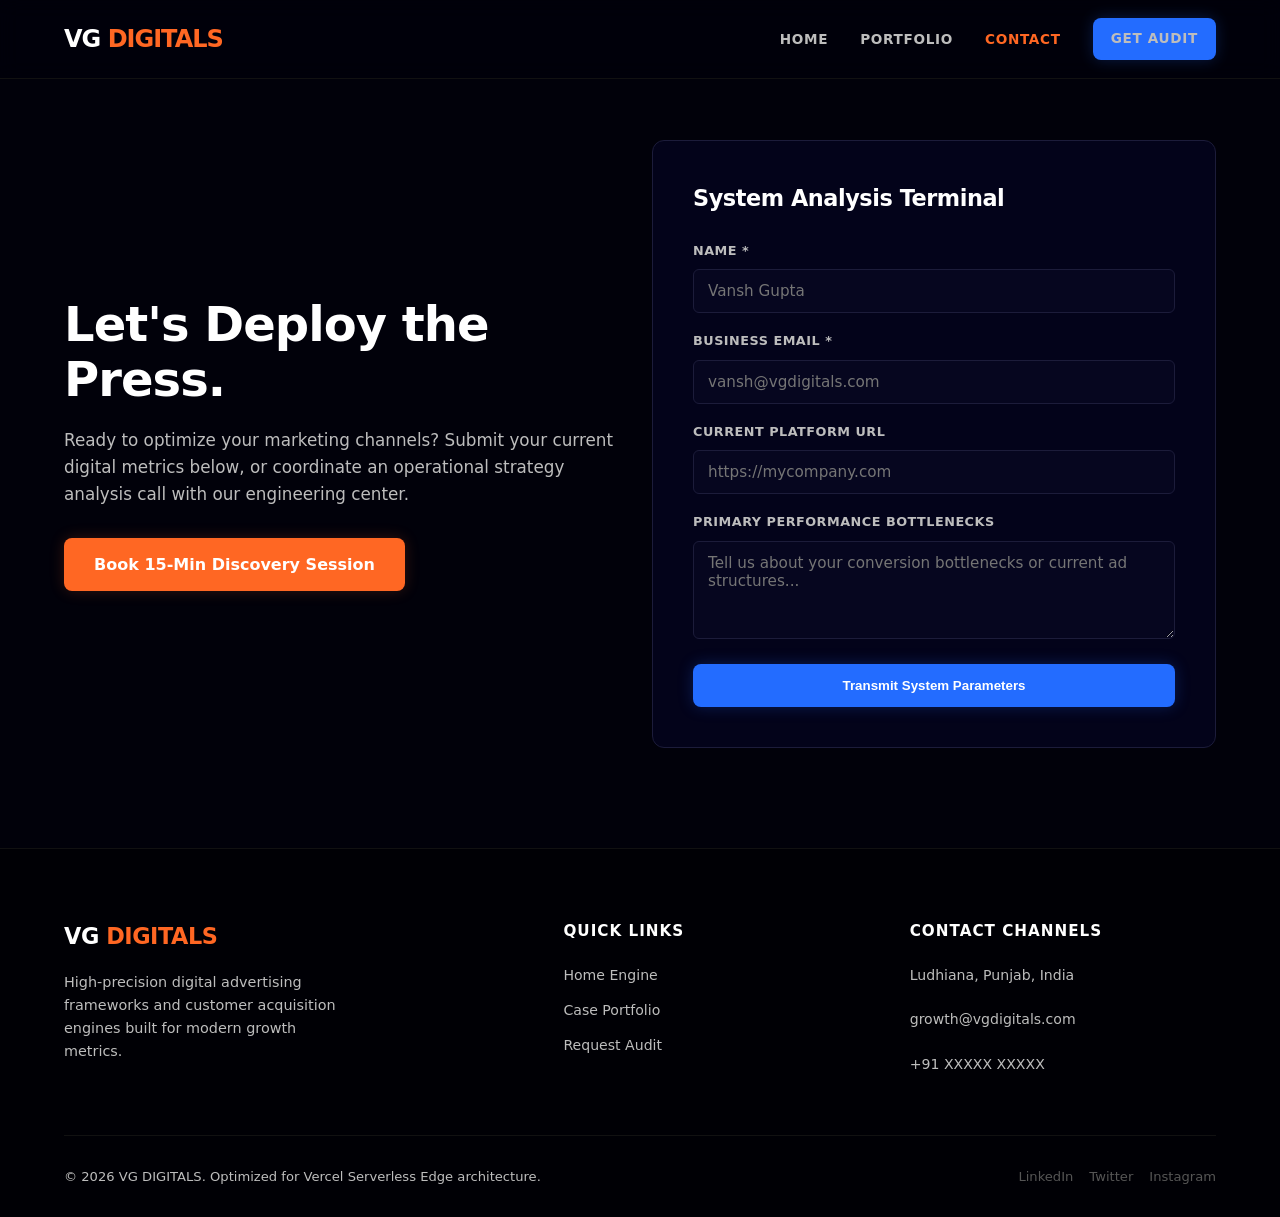
==== contact.html @ b2f84795 "Initial file setup" ====
<!DOCTYPE html>
<html lang="en">
<head>
    <meta charset="UTF-8">
    <meta name="viewport" content="width=device-width, initial-scale=1.0">
    <title>Request Growth Analysis | VG DIGITALS</title>
    <link rel="stylesheet" href="style.css">
</head>
<body>

    <header class="main-header">
        <div class="container navbar">
            <a href="index.html" class="logo">VG <span>DIGITALS</span></a>
            <nav>
                <ul class="nav-links">
                    <li><a href="index.html">HOME</a></li>
                    <li><a href="portfolio.html">PORTFOLIO</a></li>
                    <li><a href="contact.html" class="active">CONTACT</a></li>
                    <li><a href="contact.html" class="btn btn-primary" style="padding: 8px 16px;">GET AUDIT</a></li>
                </ul>
            </nav>
            <button class="burger-menu" aria-label="Toggle Navigation">
                <span></span><span></span><span></span>
            </button>
        </div>
    </header>

    <main class="container" style="padding-top: 40px; min-height:65vh;">
        <div class="grid-2" style="align-items: center; padding-top:20px;">
            <div>
                <h1 style="font-size: 3rem; margin-bottom: 20px; line-height:1.15;">Let's Deploy the Press.</h1>
                <p style="margin-bottom:30px; font-size:1.05rem;">Ready to optimize your marketing channels? Submit your current digital metrics below, or coordinate an operational strategy analysis call with our engineering center.</p>
                <a href="https://calendly.com" target="_blank" class="btn btn-secondary">Book 15-Min Discovery Session</a>
            </div>
            <div class="form-box">
                <div class="form-header" style="margin-bottom: 24px;">
                    <h3>System Analysis Terminal</h3>
                </div>
                <form action="#" method="POST">
                    <div class="form-group"><label>Name *</label><input type="text" required placeholder="Vansh Gupta"></div>
                    <div class="form-group"><label>Business Email *</label><input type="email" required placeholder="vansh@vgdigitals.com"></div>
                    <div class="form-group"><label>Current Platform URL</label><input type="url" placeholder="https://mycompany.com"></div>
                    <div class="form-group"><label>Primary Performance Bottlenecks</label><textarea rows="4" placeholder="Tell us about your conversion bottlenecks or current ad structures..."></textarea></div>
                    <button type="submit" class="btn btn-primary" style="width:100%;">Transmit System Parameters</button>
                </form>
            </div>
        </div>
    </main>

    <footer class="main-footer">
        <div class="container">
            <div class="footer-grid">
                <div class="footer-brand">
                    <h3>VG <span>DIGITALS</span></h3>
                    <p>High-precision digital advertising frameworks and customer acquisition engines built for modern growth metrics.</p>
                </div>
                <div class="footer-col">
                    <h4>Quick Links</h4>
                    <ul>
                        <li><a href="index.html">Home Engine</a></li>
                        <li><a href="portfolio.html">Case Portfolio</a></li>
                        <li><a href="contact.html">Request Audit</a></li>
                    </ul>
                </div>
                <div class="footer-col">
                    <h4>Contact Channels</h4>
                    <ul class="footer-contact-info">
                        <li>Ludhiana, Punjab, India</li>
                        <li>growth@vgdigitals.com</li>
                        <li>+91 XXXXX XXXXX</li>
                    </ul>
                </div>
            </div>
            <div class="footer-bottom">
                <p>&copy; 2026 VG DIGITALS. Optimized for Vercel Serverless Edge architecture.</p>
                <div class="footer-socials">
                    <a href="#">LinkedIn</a>
                    <a href="#">Twitter</a>
                    <a href="#">Instagram</a>
                </div>
            </div>
        </div>
    </footer>

    <script src="script.js"></script>
</body>
</html>
---- style.css ----
/* --- VG DIGITALS | GLOBAL DESIGN SYSTEM & COURT GRID ARCHITECTURE --- */
*, *::before, *::after { box-sizing: border-box; margin: 0; padding: 0; }
html { font-size: 16px; scroll-behavior: smooth; }
body { 
    font-family: 'Inter', system-ui, -apple-system, sans-serif; 
    background-color: #01010A; 
    color: #FFFFFF; 
    line-height: 1.6; 
    overflow-x: hidden;
    padding-top: 80px;
}
.container { max-width: 1200px; margin: 0 auto; padding: 0 24px; }
ul { list-style: none; }
a { text-decoration: none; color: inherit; transition: all 0.3s ease; }

:root { 
    --primary-orange: #FF6723; 
    --primary-blue: #236CFF; 
    --dark-blue: #020212; 
    --light-gray: #BDBDBD; 
    --card-bg: #03031A; 
    --glow-orange: rgba(255, 103, 35, 0.2);
    --glow-blue: rgba(35, 108, 255, 0.25);
}

/* Global Typography & UI Controls */
h1, h2, h3, h4 { font-weight: 700; color: #fff; letter-spacing: -0.02em; }
.page-title { font-size: 2.8rem; text-align: center; margin-bottom: 10px; text-transform: uppercase; letter-spacing: -1px; }
.page-title span { color: var(--primary-orange); }
.page-subtitle { font-size: 1.1rem; text-align: center; color: var(--light-gray); margin-bottom: 50px; }
p { color: var(--light-gray); }

.btn { display: inline-flex; align-items: center; justify-content: center; padding: 12px 28px; border-radius: 8px; font-weight: 600; text-align: center; border: 2px solid transparent; transition: all 0.3s ease; cursor: pointer; }
.btn-primary { background-color: var(--primary-blue); color: #fff; box-shadow: 0 0 15px var(--glow-blue); }
.btn-primary:hover { background-color: transparent; border-color: var(--primary-blue); color: var(--primary-blue); transform: translateY(-2px); }
.btn-secondary { background-color: var(--primary-orange); color: #fff; box-shadow: 0 0 15px var(--glow-orange); }
.btn-secondary:hover { background-color: transparent; border-color: var(--primary-orange); color: var(--primary-orange); transform: translateY(-2px); }

/* Navigation Architecture */
.main-header { background-color: rgba(1, 1, 10, 0.9); padding: 18px 0; position: fixed; width: 100%; top: 0; left: 0; z-index: 1000; border-bottom: 1px solid #111; backdrop-filter: blur(10px); }
.navbar { display: flex; justify-content: space-between; align-items: center; }
.logo { font-size: 1.5rem; font-weight: 800; letter-spacing: -1px; }
.logo span { color: var(--primary-orange); }
.nav-links { display: flex; gap: 32px; align-items: center; }
.nav-links li a { font-size: 0.85rem; font-weight: 600; color: var(--light-gray); letter-spacing: 0.05em; }
.nav-links li a:hover, .nav-links li a.active { color: var(--primary-orange); }
.burger-menu { display: none; background: none; border: none; cursor: pointer; padding: 5px; z-index: 1001; }
.burger-menu span { display: block; width: 25px; height: 2px; background-color: #fff; margin: 6px 0; transition: 0.3s; }

/* Dynamic Layout Grids */
.grid-2 { display: grid; grid-template-columns: repeat(2, 1fr); gap: 24px; }
.grid-3 { display: grid; grid-template-columns: repeat(3, 1fr); gap: 24px; }
.grid-4 { display: grid; grid-template-columns: repeat(4, 1fr); gap: 24px; }

/* Interactive Structural Cards */
.preview-card { background-color: var(--card-bg); padding: 32px; border-radius: 12px; border: 1px solid #111; transition: all 0.3s ease; position: relative; overflow: hidden; }
.preview-card:hover { border-color: var(--primary-orange); transform: translateY(-4px); box-shadow: 0 10px 30px rgba(0,0,0,0.5); }
.preview-card h3 { font-size: 1.35rem; margin-bottom: 12px; }

/* Hero Layout & Grid Line Systems */
.hero-section { padding: 60px 0 100px; position: relative; min-height: 80vh; display: flex; align-items: center; }
.hero-grid { display: grid; grid-template-columns: 1.1fr 0.9fr; gap: 48px; align-items: center; }
.hero-text h1 { font-size: 3.5rem; line-height: 1.1; margin-bottom: 20px; }
.hero-text h1 span { color: var(--primary-orange); }
.hero-text p { margin-bottom: 40px; font-size: 1.1rem; }
.hero-actions { display: flex; gap: 16px; }

.court-grid-lines {
    position: absolute; top: 0; left: 0; width: 100%; height: 100%;
    background-image: linear-gradient(rgba(35, 108, 255, 0.03) 1px, transparent 1px), linear-gradient(90deg, rgba(35, 108, 255, 0.03) 1px, transparent 1px);
    background-size: 40px 40px; z-index: -1;
}

/* Embedded Form Box Modifications */
.form-box { background: var(--card-bg); padding: 40px; border-radius: 12px; border: 1px solid #1c1c3a; }
.hero-form-card { box-shadow: 0 15px 40px rgba(35, 108, 255, 0.15); border-color: rgba(35, 108, 255, 0.3); }
.form-header { margin-bottom: 24px; }
.form-header h3 { font-size: 1.4rem; margin-bottom: 6px; color: #fff; }
.form-header p { font-size: 0.88rem; color: var(--light-gray); }
.form-group { margin-bottom: 18px; }
.form-group label { display: block; font-size: 0.8rem; font-weight: 600; margin-bottom: 8px; color: var(--light-gray); text-transform: uppercase; letter-spacing: 0.5px; }
.form-group input, .form-group textarea { width: 100%; padding: 12px 14px; background: #06061f; border: 1px solid #1c1c3a; border-radius: 6px; color: #fff; font-family: inherit; font-size: 0.95rem; transition: all 0.3s; }
.form-group input:focus, .form-group textarea:focus { outline: none; border-color: var(--primary-orange); box-shadow: 0 0 10px rgba(255,103,35,0.2); }

/* Home Overview Context Sections */
.home-overview-section { padding: 90px 0; background-color: #020212; border-top: 1px solid #111; }
.section-headline-block { display: flex; justify-content: space-between; align-items: flex-end; margin-bottom: 40px; }
.section-headline-block h2 { font-size: 2.2rem; }

/* Portfolio Custom Grid Layouts */
.about-me-layout { display: grid; grid-template-columns: 0.8fr 1.2fr; gap: 48px; margin-top: 40px; }
.skills-container { margin-top: 24px; }
.skill-category { margin-bottom: 16px; }
.skill-category h4 { color: var(--primary-orange); font-size: 0.9rem; text-transform: uppercase; margin-bottom: 8px; }
.skill-tags { display: flex; flex-wrap: wrap; gap: 8px; }
.skill-tags span { background: #0A0A26; border: 1px solid #1c1c4a; padding: 6px 14px; border-radius: 6px; font-size: 0.82rem; font-weight: 500; color: #fff; }
.img-placeholder { width: 100%; height: 220px; background: linear-gradient(135deg, #050522 0%, #02020a 100%); display: flex; align-items: center; justify-content: center; font-size: 0.85rem; color: #555; border-bottom: 1px solid #111; font-weight: bold; text-transform: uppercase; }

/* --- GLOBAL FOOTER ARCHITECTURE --- */
.main-footer { background-color: #000005; padding: 70px 0 30px 0; border-top: 1px solid #111; margin-top: 100px; font-size: 0.9rem; }
.footer-grid { display: grid; grid-template-columns: 1.5fr 1fr 1fr; gap: 40px; padding-bottom: 50px; border-bottom: 1px solid #111; }
.footer-brand h3 { font-size: 1.4rem; margin-bottom: 16px; }
.footer-brand h3 span { color: var(--primary-orange); }
.footer-brand p { color: var(--light-gray); font-size: 0.9rem; max-width: 280px; }
.footer-col h4 { font-size: 0.95rem; text-transform: uppercase; letter-spacing: 1px; color: #fff; margin-bottom: 20px; font-weight: 600; }
.footer-col ul { display: flex; flex-direction: column; gap: 12px; }
.footer-col ul li a { color: var(--light-gray); font-size: 0.88rem; }
.footer-col ul li a:hover { color: var(--primary-orange); padding-left: 4px; }
.footer-contact-info li { color: var(--light-gray); font-size: 0.88rem; margin-bottom: 10px; }
.footer-bottom { padding-top: 30px; display: flex; justify-content: space-between; align-items: center; flex-wrap: wrap; gap: 16px; color: #555; font-size: 0.82rem; }
.footer-socials { display: flex; gap: 16px; }
.footer-socials a { color: #555; }
.footer-socials a:hover { color: var(--primary-orange); }

/* Responsive Media Breakdown */
@media (max-width: 968px) {
    .burger-menu { display: block; }
    .nav-links { display: none; flex-direction: column; position: fixed; top: 70px; left: 0; width: 100%; height: calc(100vh - 70px); background: #01010A; padding: 40px; gap: 30px; border-top: 1px solid #111; z-index: 999; }
    .nav-links.open { display: flex; }
    .hero-grid, .grid-4, .grid-3, .grid-2, .footer-grid, .about-me-layout { grid-template-columns: 1fr; gap: 32px; }
    .hero-text { text-align: center; }
    .hero-actions { justify-content: center; }
    .hero-text h1 { font-size: 2.5rem; }
}
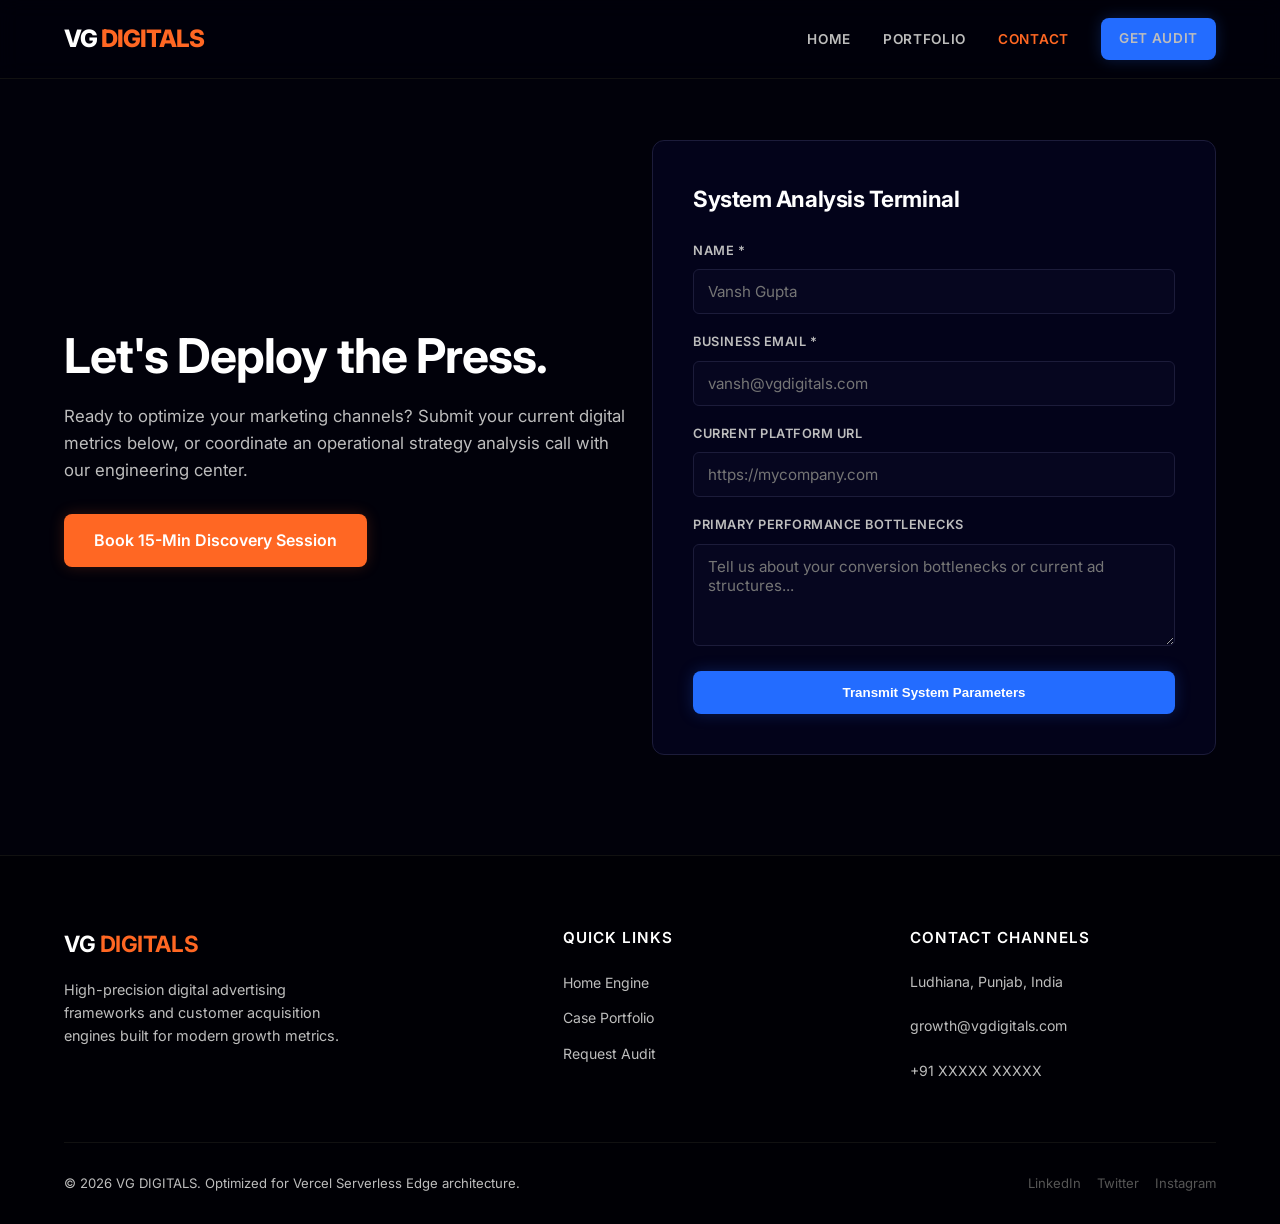
==== commit 835bf10d: "Update contact.html" ====
--- a/contact.html
+++ b/contact.html
@@ -4,6 +4,24 @@
     <meta charset="UTF-8">
     <meta name="viewport" content="width=device-width, initial-scale=1.0">
     <title>Request Growth Analysis | VG DIGITALS</title>
+    <meta name="description" content="Request a free performance marketing audit from VG DIGITALS. Submit your platform metrics or book a 15-minute discovery call.">
+    <meta name="keywords" content="free marketing audit, contact VG DIGITALS, growth audit, digital marketing consultation Ludhiana">
+    <meta name="author" content="Vansh Gupta — VG DIGITALS">
+    <meta name="robots" content="index, follow">
+    <link rel="canonical" href="https://vgdigitals.com/contact.html">
+    <meta property="og:type" content="website">
+    <meta property="og:title" content="Get Your Free Growth Audit | VG DIGITALS">
+    <meta property="og:description" content="Plug the performance leaks in your marketing. Submit your metrics or book a 15-min discovery session.">
+    <meta property="og:url" content="https://vgdigitals.com/contact.html">
+    <meta property="og:site_name" content="VG DIGITALS">
+    <meta property="og:locale" content="en_IN">
+    <meta name="twitter:card" content="summary_large_image">
+    <meta name="twitter:title" content="Get Your Free Growth Audit | VG DIGITALS">
+    <meta name="twitter:description" content="Plug the performance leaks in your marketing. Submit your metrics or book a 15-min discovery session.">
+    <script type="application/ld+json">{"@context":"https://schema.org","@type":"ContactPage","name":"Contact VG DIGITALS","url":"https://vgdigitals.com/contact.html"}</script>
+    <link rel="preconnect" href="https://fonts.googleapis.com">
+    <link rel="preconnect" href="https://fonts.gstatic.com" crossorigin>
+    <link href="https://fonts.googleapis.com/css2?family=Inter:wght@400;500;600;700;800&display=swap" rel="stylesheet">
     <link rel="stylesheet" href="style.css">
 </head>
 <body>
@@ -84,4 +102,4 @@
 
     <script src="script.js"></script>
 </body>
-</html>+</html>
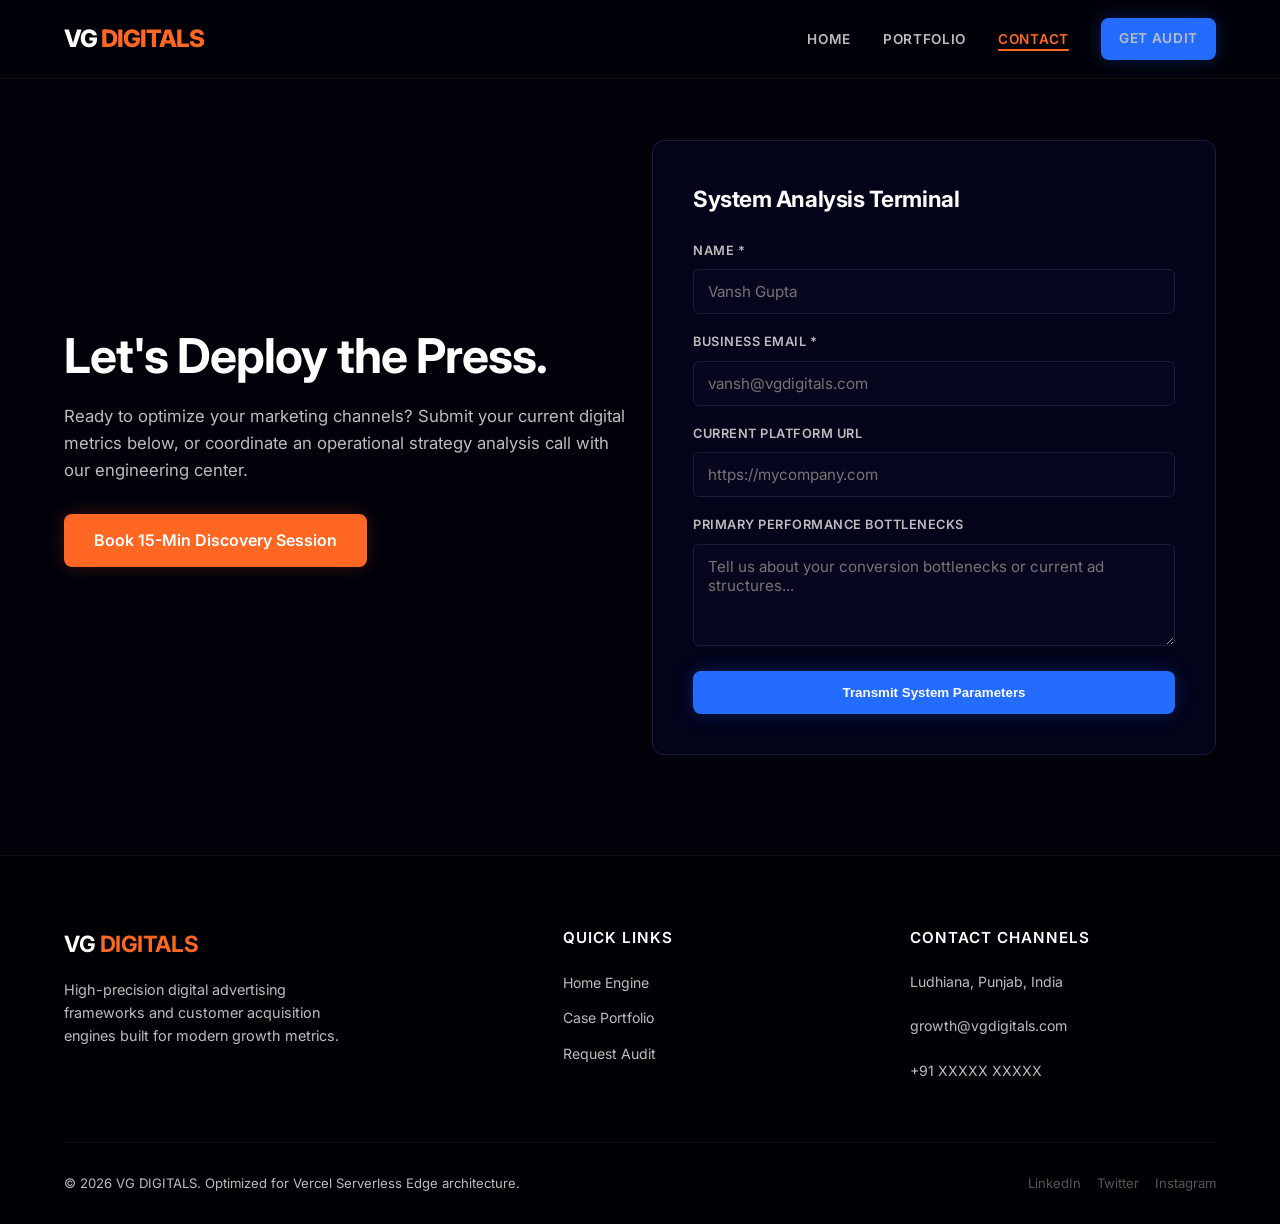
==== commit 8beb1bad: "Update contact.html" ====
--- a/contact.html
+++ b/contact.html
@@ -25,6 +25,9 @@
     <link rel="stylesheet" href="style.css">
 </head>
 <body>
+
+    <div class="custom-cursor"></div>
+    <div class="custom-cursor-trail"></div>
 
     <header class="main-header">
         <div class="container navbar">
--- a/style.css
+++ b/style.css
@@ -1,124 +1,282 @@
-/* --- VG DIGITALS | GLOBAL DESIGN SYSTEM & COURT GRID ARCHITECTURE --- */
+/* ── VG DIGITALS | GLOBAL DESIGN SYSTEM ─────────────────────────────────── */
 *, *::before, *::after { box-sizing: border-box; margin: 0; padding: 0; }
 html { font-size: 16px; scroll-behavior: smooth; }
-body { 
-    font-family: 'Inter', system-ui, -apple-system, sans-serif; 
-    background-color: #01010A; 
-    color: #FFFFFF; 
-    line-height: 1.6; 
+body {
+    font-family: 'Inter', system-ui, -apple-system, sans-serif;
+    background-color: #01010A;
+    color: #FFFFFF;
+    line-height: 1.6;
     overflow-x: hidden;
     padding-top: 80px;
-}
+    opacity: 0;
+    transition: opacity 0.5s ease;
+}
+body.page-loaded { opacity: 1; }
 .container { max-width: 1200px; margin: 0 auto; padding: 0 24px; }
 ul { list-style: none; }
 a { text-decoration: none; color: inherit; transition: all 0.3s ease; }
 
-:root { 
-    --primary-orange: #FF6723; 
-    --primary-blue: #236CFF; 
-    --dark-blue: #020212; 
-    --light-gray: #BDBDBD; 
-    --card-bg: #03031A; 
-    --glow-orange: rgba(255, 103, 35, 0.2);
-    --glow-blue: rgba(35, 108, 255, 0.25);
-}
-
-/* Global Typography & UI Controls */
-h1, h2, h3, h4 { font-weight: 700; color: #fff; letter-spacing: -0.02em; }
-.page-title { font-size: 2.8rem; text-align: center; margin-bottom: 10px; text-transform: uppercase; letter-spacing: -1px; }
-.page-title span { color: var(--primary-orange); }
-.page-subtitle { font-size: 1.1rem; text-align: center; color: var(--light-gray); margin-bottom: 50px; }
-p { color: var(--light-gray); }
-
-.btn { display: inline-flex; align-items: center; justify-content: center; padding: 12px 28px; border-radius: 8px; font-weight: 600; text-align: center; border: 2px solid transparent; transition: all 0.3s ease; cursor: pointer; }
-.btn-primary { background-color: var(--primary-blue); color: #fff; box-shadow: 0 0 15px var(--glow-blue); }
-.btn-primary:hover { background-color: transparent; border-color: var(--primary-blue); color: var(--primary-blue); transform: translateY(-2px); }
-.btn-secondary { background-color: var(--primary-orange); color: #fff; box-shadow: 0 0 15px var(--glow-orange); }
-.btn-secondary:hover { background-color: transparent; border-color: var(--primary-orange); color: var(--primary-orange); transform: translateY(-2px); }
-
-/* Navigation Architecture */
-.main-header { background-color: rgba(1, 1, 10, 0.9); padding: 18px 0; position: fixed; width: 100%; top: 0; left: 0; z-index: 1000; border-bottom: 1px solid #111; backdrop-filter: blur(10px); }
-.navbar { display: flex; justify-content: space-between; align-items: center; }
-.logo { font-size: 1.5rem; font-weight: 800; letter-spacing: -1px; }
-.logo span { color: var(--primary-orange); }
-.nav-links { display: flex; gap: 32px; align-items: center; }
-.nav-links li a { font-size: 0.85rem; font-weight: 600; color: var(--light-gray); letter-spacing: 0.05em; }
-.nav-links li a:hover, .nav-links li a.active { color: var(--primary-orange); }
-.burger-menu { display: none; background: none; border: none; cursor: pointer; padding: 5px; z-index: 1001; }
-.burger-menu span { display: block; width: 25px; height: 2px; background-color: #fff; margin: 6px 0; transition: 0.3s; }
-
-/* Dynamic Layout Grids */
-.grid-2 { display: grid; grid-template-columns: repeat(2, 1fr); gap: 24px; }
-.grid-3 { display: grid; grid-template-columns: repeat(3, 1fr); gap: 24px; }
-.grid-4 { display: grid; grid-template-columns: repeat(4, 1fr); gap: 24px; }
-
-/* Interactive Structural Cards */
-.preview-card { background-color: var(--card-bg); padding: 32px; border-radius: 12px; border: 1px solid #111; transition: all 0.3s ease; position: relative; overflow: hidden; }
-.preview-card:hover { border-color: var(--primary-orange); transform: translateY(-4px); box-shadow: 0 10px 30px rgba(0,0,0,0.5); }
-.preview-card h3 { font-size: 1.35rem; margin-bottom: 12px; }
-
-/* Hero Layout & Grid Line Systems */
-.hero-section { padding: 60px 0 100px; position: relative; min-height: 80vh; display: flex; align-items: center; }
-.hero-grid { display: grid; grid-template-columns: 1.1fr 0.9fr; gap: 48px; align-items: center; }
-.hero-text h1 { font-size: 3.5rem; line-height: 1.1; margin-bottom: 20px; }
-.hero-text h1 span { color: var(--primary-orange); }
-.hero-text p { margin-bottom: 40px; font-size: 1.1rem; }
-.hero-actions { display: flex; gap: 16px; }
-
+:root {
+    --primary-orange: #FF6723;
+    --primary-blue:   #236CFF;
+    --dark-blue:      #020212;
+    --light-gray:     #BDBDBD;
+    --card-bg:        #03031A;
+    --glow-orange:    rgba(255,103,35,0.22);
+    --glow-blue:      rgba(35,108,255,0.28);
+}
+
+/* ── Typography ──────────────────────────────────────────────────────────── */
+h1,h2,h3,h4 { font-weight:700; color:#fff; letter-spacing:-0.02em; }
+.page-title  { font-size:2.8rem; text-align:center; margin-bottom:10px; text-transform:uppercase; letter-spacing:-1px; }
+.page-title span { color:var(--primary-orange); }
+.page-subtitle { font-size:1.1rem; text-align:center; color:var(--light-gray); margin-bottom:50px; }
+p { color:var(--light-gray); }
+
+/* ── Buttons ─────────────────────────────────────────────────────────────── */
+.btn {
+    display:inline-flex; align-items:center; justify-content:center;
+    padding:12px 28px; border-radius:8px; font-weight:600; border:2px solid transparent;
+    transition:all 0.3s ease; cursor:pointer; position:relative; overflow:hidden;
+}
+.btn-primary   { background:var(--primary-blue);   color:#fff; box-shadow:0 0 18px var(--glow-blue); }
+.btn-secondary { background:var(--primary-orange); color:#fff; box-shadow:0 0 18px var(--glow-orange); }
+.btn-primary:hover   { background:transparent; border-color:var(--primary-blue);   color:var(--primary-blue);   transform:translateY(-3px); box-shadow:0 0 28px var(--glow-blue); }
+.btn-secondary:hover { background:transparent; border-color:var(--primary-orange); color:var(--primary-orange); transform:translateY(-3px); box-shadow:0 0 28px var(--glow-orange); }
+
+/* Ripple */
+.btn-ripple {
+    position:absolute; border-radius:50%;
+    background:rgba(255,255,255,0.25);
+    transform:scale(0); animation:ripple 0.6s linear;
+    pointer-events:none;
+}
+@keyframes ripple { to { transform:scale(4); opacity:0; } }
+
+/* ── Navigation ──────────────────────────────────────────────────────────── */
+.main-header {
+    background:rgba(1,1,10,0.88); padding:18px 0;
+    position:fixed; width:100%; top:0; left:0; z-index:1000;
+    border-bottom:1px solid #111; backdrop-filter:blur(14px);
+    transition:box-shadow 0.3s ease, border-color 0.3s ease;
+}
+.main-header.scrolled { box-shadow:0 4px 32px rgba(0,0,0,0.7); border-bottom-color:#1a1a2e; }
+.navbar { display:flex; justify-content:space-between; align-items:center; }
+.logo { font-size:1.5rem; font-weight:800; letter-spacing:-1px; }
+.logo span { color:var(--primary-orange); }
+.nav-links { display:flex; gap:32px; align-items:center; }
+.nav-links li a { font-size:0.85rem; font-weight:600; color:var(--light-gray); letter-spacing:0.05em; position:relative; }
+.nav-links li a::after {
+    content:''; position:absolute; bottom:-4px; left:0; width:0; height:2px;
+    background:var(--primary-orange); transition:width 0.3s ease; border-radius:2px;
+}
+.nav-links li a:hover::after,
+.nav-links li a.active::after { width:100%; }
+.nav-links li a:hover, .nav-links li a.active { color:var(--primary-orange); }
+.burger-menu { display:none; background:none; border:none; cursor:pointer; padding:5px; z-index:1001; }
+.burger-menu span { display:block; width:25px; height:2px; background:#fff; margin:6px 0; transition:all 0.35s cubic-bezier(0.23,1,0.32,1); }
+.burger-menu.open span:nth-child(1) { transform:translateY(8px) rotate(45deg); }
+.burger-menu.open span:nth-child(2) { opacity:0; transform:translateX(-10px); }
+.burger-menu.open span:nth-child(3) { transform:translateY(-8px) rotate(-45deg); }
+
+/* ── Grids ───────────────────────────────────────────────────────────────── */
+.grid-2 { display:grid; grid-template-columns:repeat(2,1fr); gap:24px; }
+.grid-3 { display:grid; grid-template-columns:repeat(3,1fr); gap:24px; }
+.grid-4 { display:grid; grid-template-columns:repeat(4,1fr); gap:24px; }
+
+/* ── Cards ───────────────────────────────────────────────────────────────── */
+.preview-card {
+    background:var(--card-bg); padding:32px; border-radius:12px;
+    border:1px solid #111; transition:all 0.35s ease;
+    position:relative; overflow:hidden; transform-style:preserve-3d;
+}
+/* top accent bar sweep */
+.preview-card::before {
+    content:''; position:absolute; top:0; left:0; width:0; height:3px;
+    background:linear-gradient(90deg, var(--primary-orange), var(--primary-blue));
+    transition:width 0.4s ease; border-radius:12px 12px 0 0;
+}
+.preview-card:hover::before { width:100%; }
+.preview-card:hover {
+    border-color:var(--primary-orange);
+    box-shadow:0 12px 40px rgba(0,0,0,0.55), 0 0 0 1px rgba(255,103,35,0.08);
+}
+.preview-card h3 { font-size:1.35rem; margin-bottom:12px; }
+
+/* ── Scroll-reveal ───────────────────────────────────────────────────────── */
+.will-reveal { opacity:0; transform:translateY(30px); transition:opacity 0.65s ease, transform 0.65s ease; }
+.will-reveal.revealed { opacity:1; transform:translateY(0); }
+
+/* ── Cursor glow ─────────────────────────────────────────────────────────── */
+.cursor-glow {
+    position:fixed; width:360px; height:360px; border-radius:50%;
+    pointer-events:none; z-index:0;
+    background:radial-gradient(circle, rgba(35,108,255,0.065) 0%, transparent 70%);
+    top:0; left:0;
+}
+
+/* ── Hero ────────────────────────────────────────────────────────────────── */
+.hero-section {
+    padding:60px 0 100px; position:relative;
+    min-height:80vh; display:flex; align-items:center;
+    overflow:hidden;
+}
+.hero-canvas {
+    position:absolute; top:0; left:0; width:100%; height:100%;
+    pointer-events:none; z-index:0; opacity:0.75;
+}
+.hero-grid { display:grid; grid-template-columns:1.1fr 0.9fr; gap:48px; align-items:center; position:relative; z-index:1; }
+.hero-text h1 { font-size:3.5rem; line-height:1.1; margin-bottom:20px; }
+.hero-text h1 span { color:var(--primary-orange); }
+/* Typing cursor */
+.hero-text h1 span::after { content:'|'; animation:blink 0.7s step-end infinite; color:var(--primary-orange); margin-left:2px; }
+@keyframes blink { 50% { opacity:0; } }
+.hero-text p { margin-bottom:40px; font-size:1.1rem; }
+.hero-actions { display:flex; gap:16px; flex-wrap:wrap; }
+
+/* Court grid lines */
 .court-grid-lines {
-    position: absolute; top: 0; left: 0; width: 100%; height: 100%;
-    background-image: linear-gradient(rgba(35, 108, 255, 0.03) 1px, transparent 1px), linear-gradient(90deg, rgba(35, 108, 255, 0.03) 1px, transparent 1px);
-    background-size: 40px 40px; z-index: -1;
-}
-
-/* Embedded Form Box Modifications */
-.form-box { background: var(--card-bg); padding: 40px; border-radius: 12px; border: 1px solid #1c1c3a; }
-.hero-form-card { box-shadow: 0 15px 40px rgba(35, 108, 255, 0.15); border-color: rgba(35, 108, 255, 0.3); }
-.form-header { margin-bottom: 24px; }
-.form-header h3 { font-size: 1.4rem; margin-bottom: 6px; color: #fff; }
-.form-header p { font-size: 0.88rem; color: var(--light-gray); }
-.form-group { margin-bottom: 18px; }
-.form-group label { display: block; font-size: 0.8rem; font-weight: 600; margin-bottom: 8px; color: var(--light-gray); text-transform: uppercase; letter-spacing: 0.5px; }
-.form-group input, .form-group textarea { width: 100%; padding: 12px 14px; background: #06061f; border: 1px solid #1c1c3a; border-radius: 6px; color: #fff; font-family: inherit; font-size: 0.95rem; transition: all 0.3s; }
-.form-group input:focus, .form-group textarea:focus { outline: none; border-color: var(--primary-orange); box-shadow: 0 0 10px rgba(255,103,35,0.2); }
-
-/* Home Overview Context Sections */
-.home-overview-section { padding: 90px 0; background-color: #020212; border-top: 1px solid #111; }
-.section-headline-block { display: flex; justify-content: space-between; align-items: flex-end; margin-bottom: 40px; }
-.section-headline-block h2 { font-size: 2.2rem; }
-
-/* Portfolio Custom Grid Layouts */
-.about-me-layout { display: grid; grid-template-columns: 0.8fr 1.2fr; gap: 48px; margin-top: 40px; }
-.skills-container { margin-top: 24px; }
-.skill-category { margin-bottom: 16px; }
-.skill-category h4 { color: var(--primary-orange); font-size: 0.9rem; text-transform: uppercase; margin-bottom: 8px; }
-.skill-tags { display: flex; flex-wrap: wrap; gap: 8px; }
-.skill-tags span { background: #0A0A26; border: 1px solid #1c1c4a; padding: 6px 14px; border-radius: 6px; font-size: 0.82rem; font-weight: 500; color: #fff; }
-.img-placeholder { width: 100%; height: 220px; background: linear-gradient(135deg, #050522 0%, #02020a 100%); display: flex; align-items: center; justify-content: center; font-size: 0.85rem; color: #555; border-bottom: 1px solid #111; font-weight: bold; text-transform: uppercase; }
-
-/* --- GLOBAL FOOTER ARCHITECTURE --- */
-.main-footer { background-color: #000005; padding: 70px 0 30px 0; border-top: 1px solid #111; margin-top: 100px; font-size: 0.9rem; }
-.footer-grid { display: grid; grid-template-columns: 1.5fr 1fr 1fr; gap: 40px; padding-bottom: 50px; border-bottom: 1px solid #111; }
-.footer-brand h3 { font-size: 1.4rem; margin-bottom: 16px; }
-.footer-brand h3 span { color: var(--primary-orange); }
-.footer-brand p { color: var(--light-gray); font-size: 0.9rem; max-width: 280px; }
-.footer-col h4 { font-size: 0.95rem; text-transform: uppercase; letter-spacing: 1px; color: #fff; margin-bottom: 20px; font-weight: 600; }
-.footer-col ul { display: flex; flex-direction: column; gap: 12px; }
-.footer-col ul li a { color: var(--light-gray); font-size: 0.88rem; }
-.footer-col ul li a:hover { color: var(--primary-orange); padding-left: 4px; }
-.footer-contact-info li { color: var(--light-gray); font-size: 0.88rem; margin-bottom: 10px; }
-.footer-bottom { padding-top: 30px; display: flex; justify-content: space-between; align-items: center; flex-wrap: wrap; gap: 16px; color: #555; font-size: 0.82rem; }
-.footer-socials { display: flex; gap: 16px; }
-.footer-socials a { color: #555; }
-.footer-socials a:hover { color: var(--primary-orange); }
-
-/* Responsive Media Breakdown */
+    position:absolute; top:0; left:0; width:100%; height:100%;
+    background-image:
+        linear-gradient(rgba(35,108,255,0.04) 1px, transparent 1px),
+        linear-gradient(90deg, rgba(35,108,255,0.04) 1px, transparent 1px);
+    background-size:44px 44px; z-index:0;
+    animation:gridDrift 20s linear infinite;
+}
+@keyframes gridDrift {
+    0%   { background-position:0 0; }
+    100% { background-position:44px 44px; }
+}
+
+/* ── Form box ────────────────────────────────────────────────────────────── */
+.form-box { background:var(--card-bg); padding:40px; border-radius:12px; border:1px solid #1c1c3a; }
+.hero-form-card { box-shadow:0 16px 48px rgba(35,108,255,0.18); border-color:rgba(35,108,255,0.32); }
+.form-header { margin-bottom:24px; }
+.form-header h3 { font-size:1.4rem; margin-bottom:6px; color:#fff; }
+.form-header p  { font-size:0.88rem; color:var(--light-gray); }
+.form-group { margin-bottom:18px; }
+.form-group label { display:block; font-size:0.8rem; font-weight:600; margin-bottom:8px; color:var(--light-gray); text-transform:uppercase; letter-spacing:0.5px; }
+.form-group input, .form-group textarea {
+    width:100%; padding:12px 14px;
+    background:#06061f; border:1px solid #1c1c3a;
+    border-radius:6px; color:#fff; font-family:inherit; font-size:0.95rem;
+    transition:border-color 0.3s, box-shadow 0.3s;
+}
+.form-group input:focus, .form-group textarea:focus,
+.form-group.focused input, .form-group.focused textarea {
+    outline:none;
+    border-color:var(--primary-orange);
+    box-shadow:0 0 0 3px rgba(255,103,35,0.18);
+}
+
+/* Form status */
+.form-status-inline {
+    display:none; padding:14px 18px; border-radius:8px;
+    font-size:0.9rem; font-weight:600; margin-top:14px;
+}
+.form-status-inline.success { background:rgba(35,255,120,0.08); border:1px solid rgba(35,255,120,0.22); color:#4fffaa; }
+.form-status-inline.error   { background:rgba(255,60,60,0.08);  border:1px solid rgba(255,60,60,0.22);  color:#ff6b6b; }
+
+/* ── Overview sections ───────────────────────────────────────────────────── */
+.home-overview-section { padding:90px 0; background:#020212; border-top:1px solid #111; }
+.section-headline-block { display:flex; justify-content:space-between; align-items:flex-end; margin-bottom:40px; }
+.section-headline-block h2 { font-size:2.2rem; }
+.text-link { color:var(--primary-orange); font-weight:600; font-size:0.95rem; }
+.text-link:hover { color:#fff; }
+
+/* ── Portfolio ───────────────────────────────────────────────────────────── */
+.about-me-layout { display:grid; grid-template-columns:0.8fr 1.2fr; gap:48px; margin-top:40px; }
+.skills-container { margin-top:24px; }
+.skill-category { margin-bottom:16px; }
+.skill-category h4 { color:var(--primary-orange); font-size:0.9rem; text-transform:uppercase; margin-bottom:8px; }
+.skill-tags { display:flex; flex-wrap:wrap; gap:8px; }
+.skill-tags span { background:#0A0A26; border:1px solid #1c1c4a; padding:6px 14px; border-radius:6px; font-size:0.82rem; font-weight:500; color:#fff; cursor:default; transition:all 0.25s ease; }
+.skill-tags span:hover { background:var(--primary-blue); border-color:var(--primary-blue); transform:translateY(-2px); box-shadow:0 4px 14px var(--glow-blue); }
+
+@keyframes tagPop {
+    from { opacity:0; transform:scale(0.75) translateY(8px); }
+    to   { opacity:1; transform:scale(1) translateY(0); }
+}
+.skill-tag-animate { opacity:0; animation:tagPop 0.4s ease forwards; }
+
+/* Image placeholder shimmer */
+.img-placeholder {
+    width:100%; height:220px;
+    background:linear-gradient(135deg, #050522 0%, #02020a 100%);
+    display:flex; align-items:center; justify-content:center;
+    font-size:0.85rem; color:#555; border-bottom:1px solid #111;
+    font-weight:bold; text-transform:uppercase;
+}
+@keyframes shimmer {
+    0%   { background-position:-700px 0; }
+    100% { background-position:700px 0; }
+}
+.shimmer {
+    background:linear-gradient(90deg, #050522 25%, #0d0d30 50%, #050522 75%) !important;
+    background-size:1400px 100% !important;
+    animation:shimmer 2.2s infinite linear;
+}
+
+/* Tags strip */
+.tags span {
+    background:#0A0A26; border:1px solid #1c1c4a;
+    padding:5px 12px; border-radius:6px; font-size:0.8rem; color:#fff;
+}
+
+/* ── Footer ──────────────────────────────────────────────────────────────── */
+.main-footer { background:#000005; padding:70px 0 30px; border-top:1px solid #111; margin-top:100px; font-size:0.9rem; }
+.footer-grid { display:grid; grid-template-columns:1.5fr 1fr 1fr; gap:40px; padding-bottom:50px; border-bottom:1px solid #111; }
+.footer-brand h3 { font-size:1.4rem; margin-bottom:16px; }
+.footer-brand h3 span { color:var(--primary-orange); }
+.footer-brand p { color:var(--light-gray); font-size:0.9rem; max-width:280px; }
+.footer-col h4 { font-size:0.95rem; text-transform:uppercase; letter-spacing:1px; color:#fff; margin-bottom:20px; font-weight:600; }
+.footer-col ul { display:flex; flex-direction:column; gap:12px; }
+.footer-col ul li a { color:var(--light-gray); font-size:0.88rem; }
+.footer-col ul li a:hover { color:var(--primary-orange); padding-left:4px; }
+.footer-contact-info li { color:var(--light-gray); font-size:0.88rem; margin-bottom:10px; }
+.footer-bottom { padding-top:30px; display:flex; justify-content:space-between; align-items:center; flex-wrap:wrap; gap:16px; color:#555; font-size:0.82rem; }
+.footer-socials { display:flex; gap:16px; }
+.footer-socials a { color:#555; transition:all 0.3s; }
+.footer-socials a:hover { color:var(--primary-orange); transform:translateY(-2px); }
+
+/* ── Scroll-to-top ───────────────────────────────────────────────────────── */
+.scroll-top-btn {
+    position:fixed; bottom:28px; right:28px; z-index:999;
+    width:46px; height:46px; border-radius:50%;
+    background:var(--primary-blue); color:#fff; border:none; cursor:pointer;
+    font-size:1.1rem; font-weight:700;
+    box-shadow:0 0 22px var(--glow-blue);
+    opacity:0; transform:translateY(14px);
+    transition:opacity 0.35s ease, transform 0.35s ease, background 0.3s;
+    display:flex; align-items:center; justify-content:center;
+}
+.scroll-top-btn.visible { opacity:1; transform:translateY(0); }
+.scroll-top-btn:hover { background:var(--primary-orange); box-shadow:0 0 22px var(--glow-orange); }
+
+/* ── Responsive ──────────────────────────────────────────────────────────── */
 @media (max-width: 968px) {
-    .burger-menu { display: block; }
-    .nav-links { display: none; flex-direction: column; position: fixed; top: 70px; left: 0; width: 100%; height: calc(100vh - 70px); background: #01010A; padding: 40px; gap: 30px; border-top: 1px solid #111; z-index: 999; }
-    .nav-links.open { display: flex; }
-    .hero-grid, .grid-4, .grid-3, .grid-2, .footer-grid, .about-me-layout { grid-template-columns: 1fr; gap: 32px; }
-    .hero-text { text-align: center; }
-    .hero-actions { justify-content: center; }
-    .hero-text h1 { font-size: 2.5rem; }
-}+    .burger-menu { display:block; }
+    .nav-links {
+        display:none; flex-direction:column;
+        position:fixed; top:70px; left:0;
+        width:100%; height:calc(100vh - 70px);
+        background:#01010A; padding:40px; gap:30px;
+        border-top:1px solid #111; z-index:999;
+        transition:opacity 0.3s ease;
+    }
+    .nav-links.open { display:flex; }
+    .hero-grid, .grid-4, .grid-3, .grid-2,
+    .footer-grid, .about-me-layout { grid-template-columns:1fr; gap:32px; }
+    .hero-text { text-align:center; }
+    .hero-actions { justify-content:center; }
+    .hero-text h1 { font-size:2.4rem; }
+    .section-headline-block { flex-direction:column; align-items:flex-start; gap:12px; }
+    .footer-bottom { flex-direction:column; text-align:center; }
+    .cursor-glow { display:none; }
+    .scroll-top-btn { bottom:16px; right:16px; }
+}
+
+/* ── Reduced motion ──────────────────────────────────────────────────────── */
+@media (prefers-reduced-motion: reduce) {
+    *, *::before, *::after { animation-duration:0.01ms !important; transition-duration:0.01ms !important; }
+}
